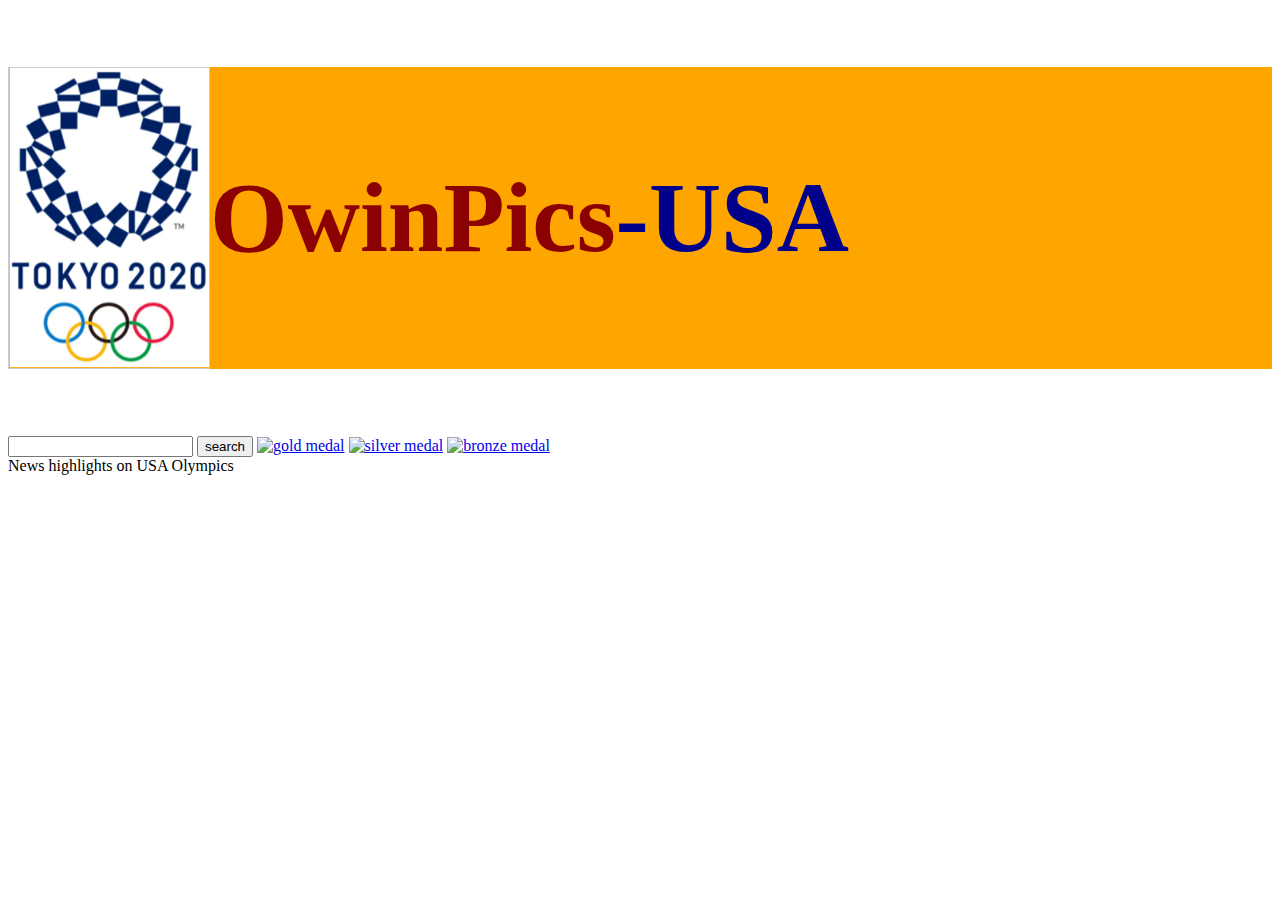
==== index.html @ 3764acc1 "Update index and css header" ====
<!DOCTYPE html>
<html lang="en">
  <head>
    <meta charset="UTF-8" />
    <meta http-equiv="X-UA-Compatible" content="IE=edge" />
    <meta name="viewport" content="width=device-width, initial-scale=1.0" />
    <link rel="stylesheet" type="text/css" href="./assets/css/style.css">    
    <title>Olympics USA Medals & Medalist News</title>
  </head>

  <body>
    <header><h1><img class="second-element" src="./assets/img/olympic.png"  style="object-fit:initial;
    object-position:left;
      width:200px;
      height:300px;
      border: solid 1px #CCC"/>OwinPics<span class="country">-USA</span></h1>
    </header>
    
    <main>
      <div>
        <input type="text" id="searchInput" />
        <button id="search-usa-medalist">search</button>
        <a href="medals.html?medal=gold"><img
          src="https://media.istockphoto.com/vectors/empty-gold-medal-shiny-golden-round-seal-for-certificate-or-winner-vector-id1154968641?k=6&m=1154968641&s=612x612&w=0&h=CrNfmDjGAg3hNbiseRlowBIenUBZ3O59gXk95Rpfk0Q="
          alt="gold medal"
          width="150"
          height="150"
        /></a>

        <a href="medals.html?medal=silver">
        <img
          src="https://media.istockphoto.com/photos/second-place-silver-medal-isolated-picture-id947477444?s=612x612"
          alt="silver medal"
          width="150"
          height="150"
        /></a>
        <a href="medals.html?medal=bronze">
        <img
          src="https://image.shutterstock.com/image-vector/bronze-medal-vector-copper-3rd-600w-695794561.jpg"
          alt="bronze medal"
          width="150"
          height="150"
        /><a>

        <article>News highlights on USA Olympics</article>
      </div>
    </main>
    <script src="https://code.jquery.com/jquery-1.12.4.js"></script>
    <script src="./assets/js/script.js"></script>
  </body>
</html>
---- assets/css/style.css ----
h1 {
    color: darkred;
    background-color: orange;
    text-align: center;
    line-height: .6;
    font-size: 100px;
    display: flex;
    align-items: center;
}


.country{
color:darkblue;
}
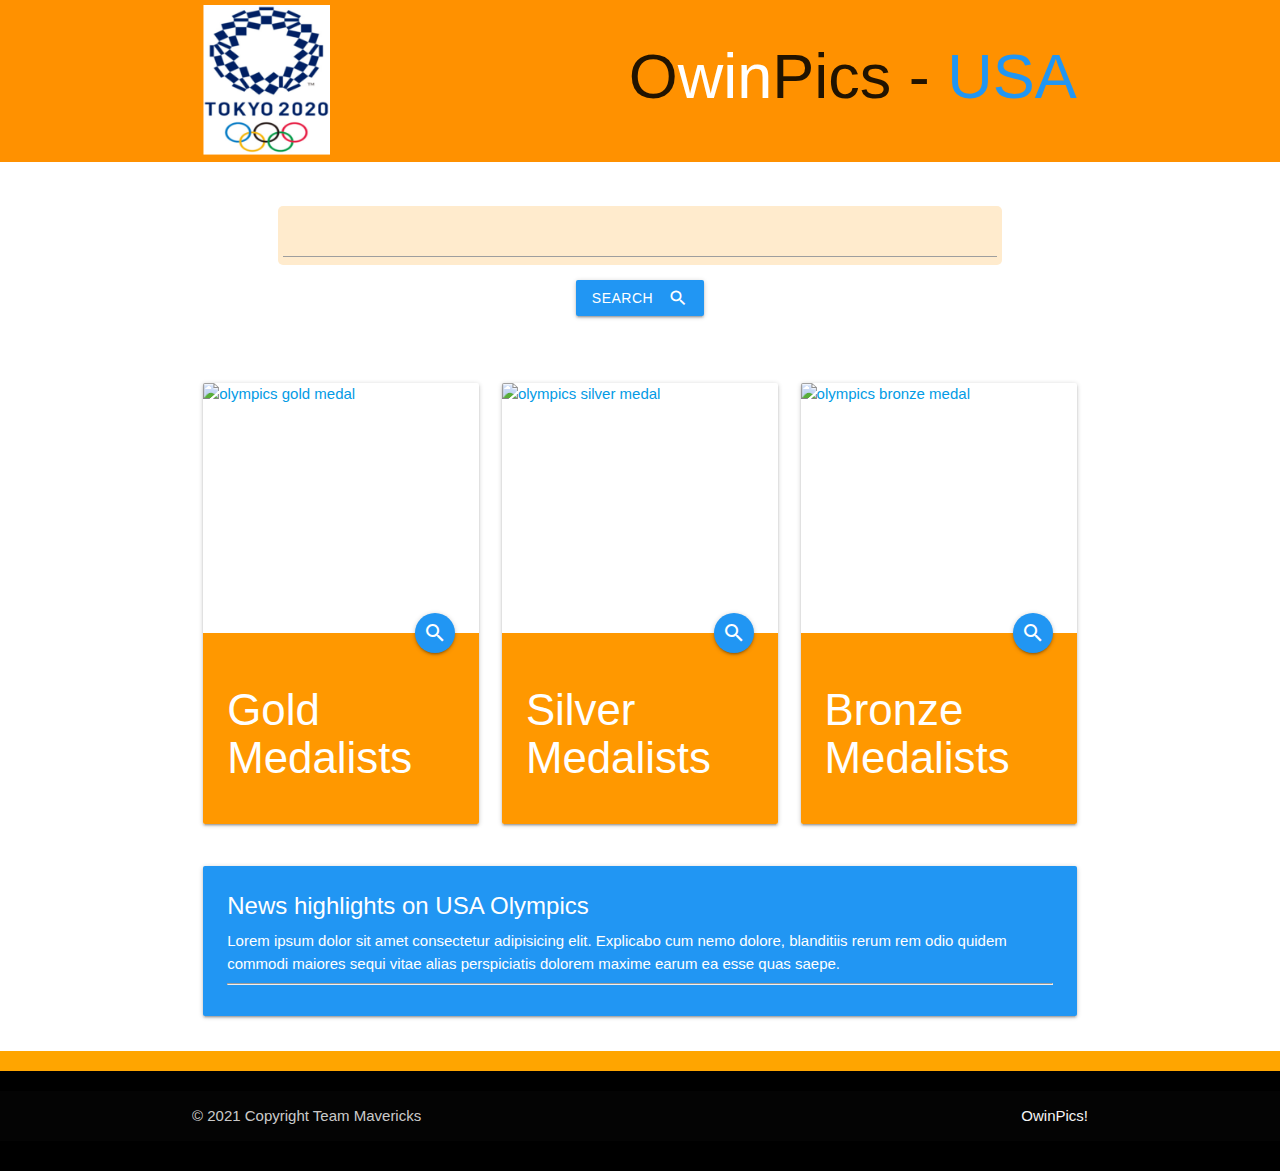
==== commit 984839a3: "Completed the index page design using materialize css" ====
--- a/index.html
+++ b/index.html
@@ -1,51 +1,158 @@
 <!DOCTYPE html>
 <html lang="en">
-  <head>
-    <meta charset="UTF-8" />
-    <meta http-equiv="X-UA-Compatible" content="IE=edge" />
-    <meta name="viewport" content="width=device-width, initial-scale=1.0" />
-    <link rel="stylesheet" type="text/css" href="./assets/css/style.css">    
-    <title>Olympics USA Medals & Medalist News</title>
-  </head>
+	<head>
+		<meta charset="UTF-8" />
+		<meta http-equiv="X-UA-Compatible" content="IE=edge" />
+		<meta name="viewport" content="width=device-width, initial-scale=1.0" />
+		<link rel="stylesheet" type="text/css" href="./assets/css/style.css" />
+		<title>Olympics USA Medals & Medalist News</title>
+		<!-- Materialize CSS Here -->
+		<!-- Compiled and minified CSS -->
+		<link
+			rel="stylesheet"
+			href="https://cdnjs.cloudflare.com/ajax/libs/materialize/1.0.0/css/materialize.min.css"
+		/>
+		<link
+			href="https://fonts.googleapis.com/icon?family=Material+Icons"
+			rel="stylesheet"
+		/>
+	</head>
 
-  <body>
-    <header><h1><img class="second-element" src="./assets/img/olympic.png"  style="object-fit:initial;
-    object-position:left;
-      width:200px;
-      height:300px;
-      border: solid 1px #CCC"/>OwinPics<span class="country">-USA</span></h1>
-    </header>
-    
-    <main>
-      <div>
-        <input type="text" id="searchInput" />
-        <button id="search-usa-medalist">search</button>
-        <a href="medals.html?medal=gold"><img
-          src="https://media.istockphoto.com/vectors/empty-gold-medal-shiny-golden-round-seal-for-certificate-or-winner-vector-id1154968641?k=6&m=1154968641&s=612x612&w=0&h=CrNfmDjGAg3hNbiseRlowBIenUBZ3O59gXk95Rpfk0Q="
-          alt="gold medal"
-          width="150"
-          height="150"
-        /></a>
+	<body>
+		<header class="container-fluid orange accent-3">
+			<!-- Logo & Name -->
+			<div class="container">
+				<div class="row">
+					<div class="col s2">
+						<img
+							src="./assets/img/olympic.png"
+							class="logo"
+							alt="Tokyo Olympics 2020 Logo"
+						/>
+					</div>
+					<div class="col s10">
+						<h1 class="right">
+							O<span class="white-text">win</span>Pics -
+							<span class="blue-text">USA</span>
+						</h1>
+					</div>
+				</div>
+			</div>
+		</header>
 
-        <a href="medals.html?medal=silver">
-        <img
-          src="https://media.istockphoto.com/photos/second-place-silver-medal-isolated-picture-id947477444?s=612x612"
-          alt="silver medal"
-          width="150"
-          height="150"
-        /></a>
-        <a href="medals.html?medal=bronze">
-        <img
-          src="https://image.shutterstock.com/image-vector/bronze-medal-vector-copper-3rd-600w-695794561.jpg"
-          alt="bronze medal"
-          width="150"
-          height="150"
-        /><a>
+		<main class="container">
+			<!-- Search Box -->
+			<div class="row search-section">
+				<div class="col s1"></div>
+				<div class="col s10 center">
+					<div class="lighten-2 center search-box">
+						<input type="text" id="searchInput" />
+					</div>
+					<button
+						id="search-usa-medalist"
+						class="btn waves-effect waves-dark search-button blue"
+					>
+						Search <i class="material-icons right">search</i>
+					</button>
+				</div>
+				<div class="col s1"></div>
+			</div>
 
-        <article>News highlights on USA Olympics</article>
-      </div>
-    </main>
-    <script src="https://code.jquery.com/jquery-1.12.4.js"></script>
-    <script src="./assets/js/script.js"></script>
-  </body>
+			<!-- Medal Links -->
+			<div class="row medals-section">
+				<!-- Gold -->
+				<div class="col s4">
+					<div class="card">
+						<div class="card-image">
+							<a href="medals.html?medal=gold">
+								<img
+									src="https://media.istockphoto.com/vectors/empty-gold-medal-shiny-golden-round-seal-for-certificate-or-winner-vector-id1154968641?k=6&m=1154968641&s=612x612&w=0&h=CrNfmDjGAg3hNbiseRlowBIenUBZ3O59gXk95Rpfk0Q="
+									alt="olympics gold medal"
+								/>
+								<a
+									class="btn-floating halfway-fab waves-effect waves-light blue"
+									><i class="material-icons large">search</i></a
+								>
+							</a>
+						</div>
+						<div class="card-content orange">
+							<h3 class="white-text">Gold Medalists</h3>
+						</div>
+					</div>
+				</div>
+
+				<!-- Silver -->
+				<div class="col s4">
+					<div class="card">
+						<div class="card-image">
+							<a href="medals.html?medal=silver">
+								<img
+									src="https://media.istockphoto.com/photos/second-place-silver-medal-isolated-picture-id947477444?s=612x612"
+									alt="olympics silver medal"
+								/>
+								<a
+									class="btn-floating halfway-fab waves-effect waves-light blue"
+									><i class="material-icons">search</i></a
+								>
+							</a>
+						</div>
+						<div class="card-content orange">
+							<h3 class="white-text">Silver Medalists</h3>
+						</div>
+					</div>
+				</div>
+
+				<!-- Bronze -->
+				<div class="col s4">
+					<div class="card">
+						<div class="card-image">
+							<a href="medals.html?medal=bronze">
+								<img
+									src="https://image.shutterstock.com/image-vector/bronze-medal-vector-copper-3rd-600w-695794561.jpg"
+									alt="olympics bronze medal"
+								/>
+								<a
+									class="btn-floating halfway-fab waves-effect waves-light blue"
+									><i class="material-icons">search</i></a
+								>
+							</a>
+						</div>
+						<div class="card-content orange">
+							<h3 class="white-text">Bronze Medalists</h3>
+						</div>
+					</div>
+				</div>
+			</div>
+
+			<!-- Article Section -->
+			<article class="row">
+				<div class="col s12">
+					<div class="card blue">
+						<div class="card-content white-text">
+							<span class="card-title">News highlights on USA Olympics</span>
+							<p>
+								Lorem ipsum dolor sit amet consectetur adipisicing elit.
+								Explicabo cum nemo dolore, blanditiis rerum rem odio quidem
+								commodi maiores sequi vitae alias perspiciatis dolorem maxime
+								earum ea esse quas saepe.
+							</p>
+							<hr />
+						</div>
+					</div>
+				</div>
+			</article>
+		</main>
+
+		<!-- Footer Section -->
+		<footer class="page-footer footer-section black">
+			<div class="footer-copyright">
+				<div class="container">
+					&copy; 2021 Copyright Team Mavericks
+					<a class="grey-text text-lighten-4 right" href="#!">OwinPics!</a>
+				</div>
+			</div>
+		</footer>
+		<script src="https://code.jquery.com/jquery-1.12.4.js"></script>
+		<script src="./assets/js/script.js"></script>
+	</body>
 </html>
--- a/assets/css/style.css
+++ b/assets/css/style.css
@@ -1,16 +1,60 @@
-h1 {
-    color: darkred;
-    background-color: orange;
-    text-align: center;
-    line-height: .6;
-    font-size: 100px;
-    display: flex;
-    align-items: center;
+/* h1 {
+	color: darkred;
+	background-color: orange;
+	text-align: center;
+	line-height: 0.6;
+	font-size: 100px;
+	display: flex;
+	align-items: center;
 }
 
+.country {
+	color: darkblue;
+} */
 
-.country{
-color:darkblue;
+/* Materialize CSS Modification Starts Here */
+body {
+	margin: 0;
+	padding: 0;
+	box-sizing: border-box;
 }
 
+header img {
+	width: 100%;
+	height: 150px;
+	margin-top: 5px;
+}
 
+.search-section {
+	margin: 5% auto;
+}
+
+.search-box {
+	border-radius: 5px;
+	padding: 5px 5px 0 5px;
+	text-align: center;
+	background-color: blanchedalmond;
+}
+
+.search-box input {
+	text-align: center;
+}
+
+.search-button {
+	margin: 2% auto;
+}
+
+.medals-section {
+	margin: 5% auto;
+}
+
+.medals-section img {
+	width: 100%;
+	height: 250px;
+}
+
+.page-footer {
+	border-top: 20px solid orange;
+	padding: 0;
+	padding-bottom: 30px;
+}
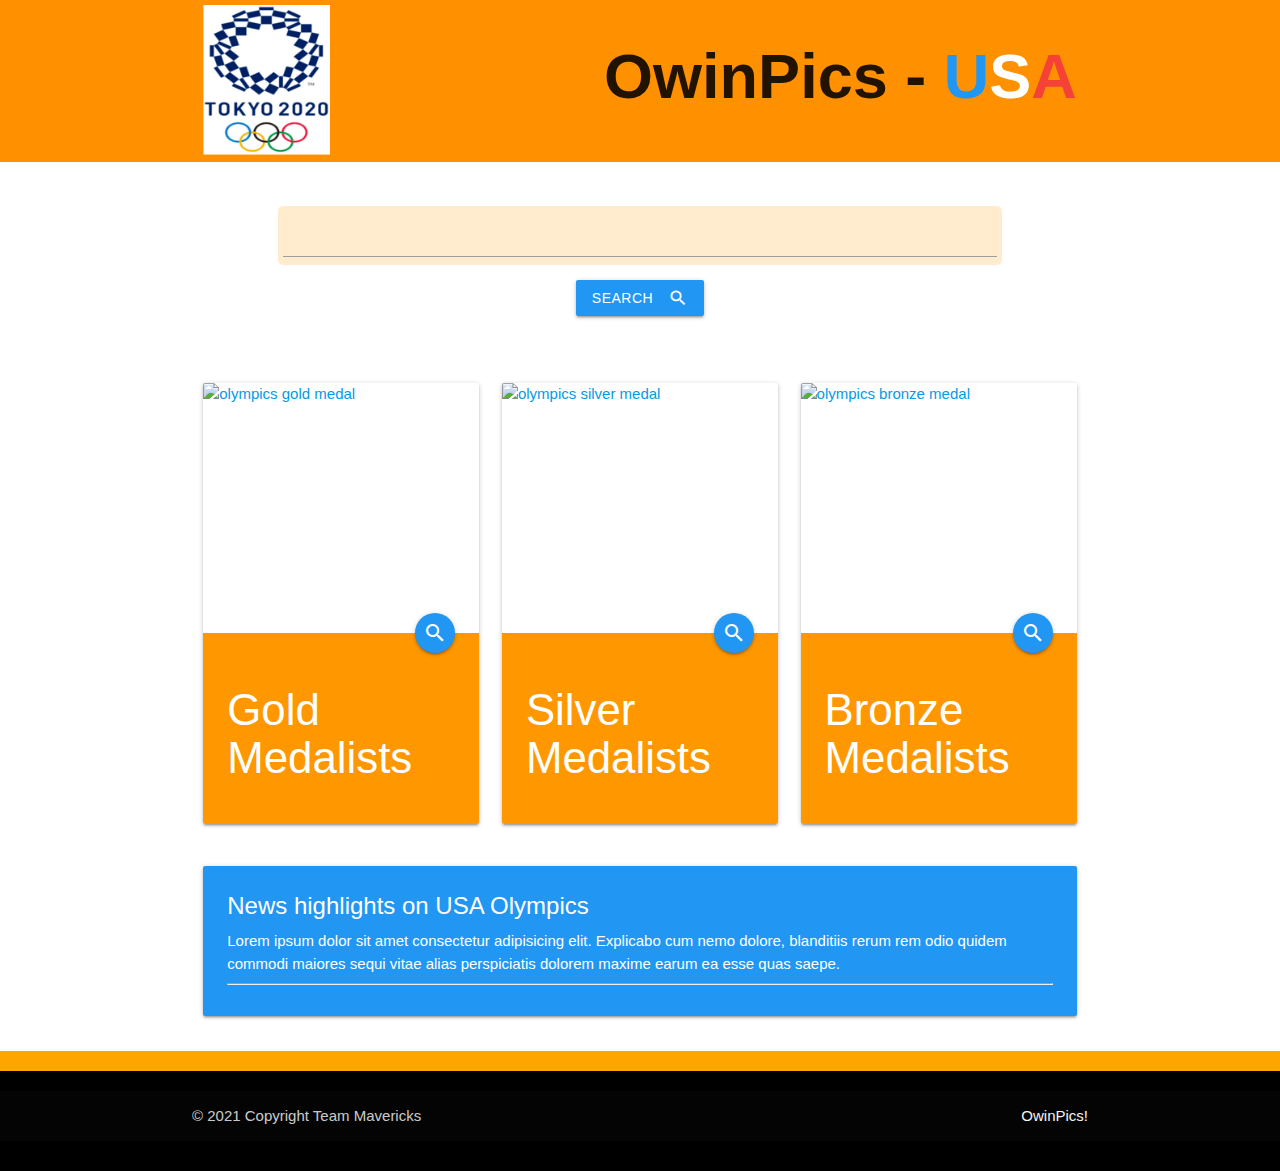
==== commit 783a9177: "Added font weights to our header h1 tag" ====
--- a/index.html
+++ b/index.html
@@ -32,8 +32,9 @@
 					</div>
 					<div class="col s10">
 						<h1 class="right">
-							O<span class="white-text">win</span>Pics -
-							<span class="blue-text">USA</span>
+							O<span class="white-text0">win</span>Pics -
+							<span class="blue-text">U</span><span class="white-text">S</span
+							><span class="red-text">A</span>
 						</h1>
 					</div>
 				</div>
--- a/assets/css/style.css
+++ b/assets/css/style.css
@@ -17,6 +17,10 @@
 	margin: 0;
 	padding: 0;
 	box-sizing: border-box;
+}
+
+header h1 {
+	font-weight: bold;
 }
 
 header img {
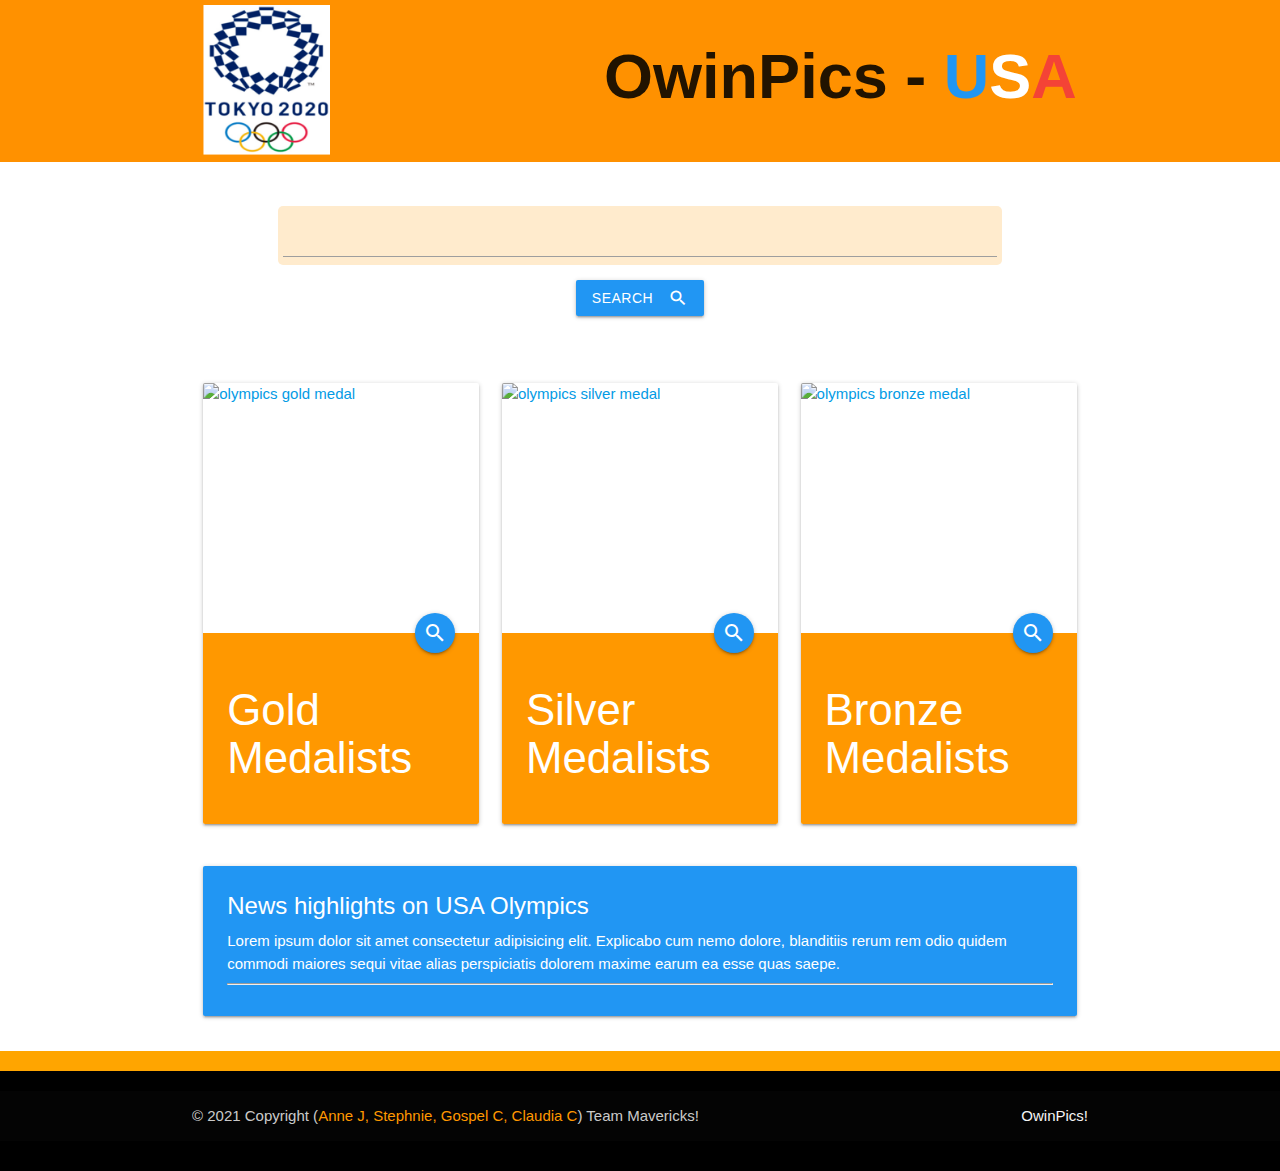
==== commit 8ba5901b: "Modified footer to reflect team members of team mavericks" ====
--- a/index.html
+++ b/index.html
@@ -41,6 +41,22 @@
 			</div>
 		</header>
 
+		<!-- Modal Structure -->
+		<div id="modal1" class="modal">
+			<div class="modal-content center">
+				<h4>Search Field Empty</h4>
+				<p class="red-text">
+					In order to be able to search, you must provide a search term. Please
+					try again.
+				</p>
+			</div>
+			<div class="modal-footer">
+				<button class="modal-close btn waves-effect waves-dark red">
+					Close <i class="material-icons right">cancel</i>
+				</button>
+			</div>
+		</div>
+
 		<main class="container">
 			<!-- Search Box -->
 			<div class="row search-section">
@@ -77,7 +93,7 @@
 							</a>
 						</div>
 						<div class="card-content orange">
-							<h3 class="white-text">Gold Medalists</h3>
+							<h3 class="white-text">Gold <br />Medalists</h3>
 						</div>
 					</div>
 				</div>
@@ -98,7 +114,10 @@
 							</a>
 						</div>
 						<div class="card-content orange">
-							<h3 class="white-text">Silver Medalists</h3>
+							<h3 class="white-text">
+								Silver <br />
+								Medalists
+							</h3>
 						</div>
 					</div>
 				</div>
@@ -119,7 +138,10 @@
 							</a>
 						</div>
 						<div class="card-content orange">
-							<h3 class="white-text">Bronze Medalists</h3>
+							<h3 class="white-text">
+								Bronze <br />
+								Medalists
+							</h3>
 						</div>
 					</div>
 				</div>
@@ -148,12 +170,20 @@
 		<footer class="page-footer footer-section black">
 			<div class="footer-copyright">
 				<div class="container">
-					&copy; 2021 Copyright Team Mavericks
+					&copy; 2021 Copyright (<span class="orange-text"
+						>Anne J, Stephnie, Gospel C, Claudia C</span
+					>) Team Mavericks!
 					<a class="grey-text text-lighten-4 right" href="#!">OwinPics!</a>
 				</div>
 			</div>
 		</footer>
+
+		<!--JavaScript at end of body for optimized loading-->
 		<script src="https://code.jquery.com/jquery-1.12.4.js"></script>
+		<script
+			src="./assets/js/materialize.min.js"
+			type="text/javascript"
+		></script>
 		<script src="./assets/js/script.js"></script>
 	</body>
 </html>
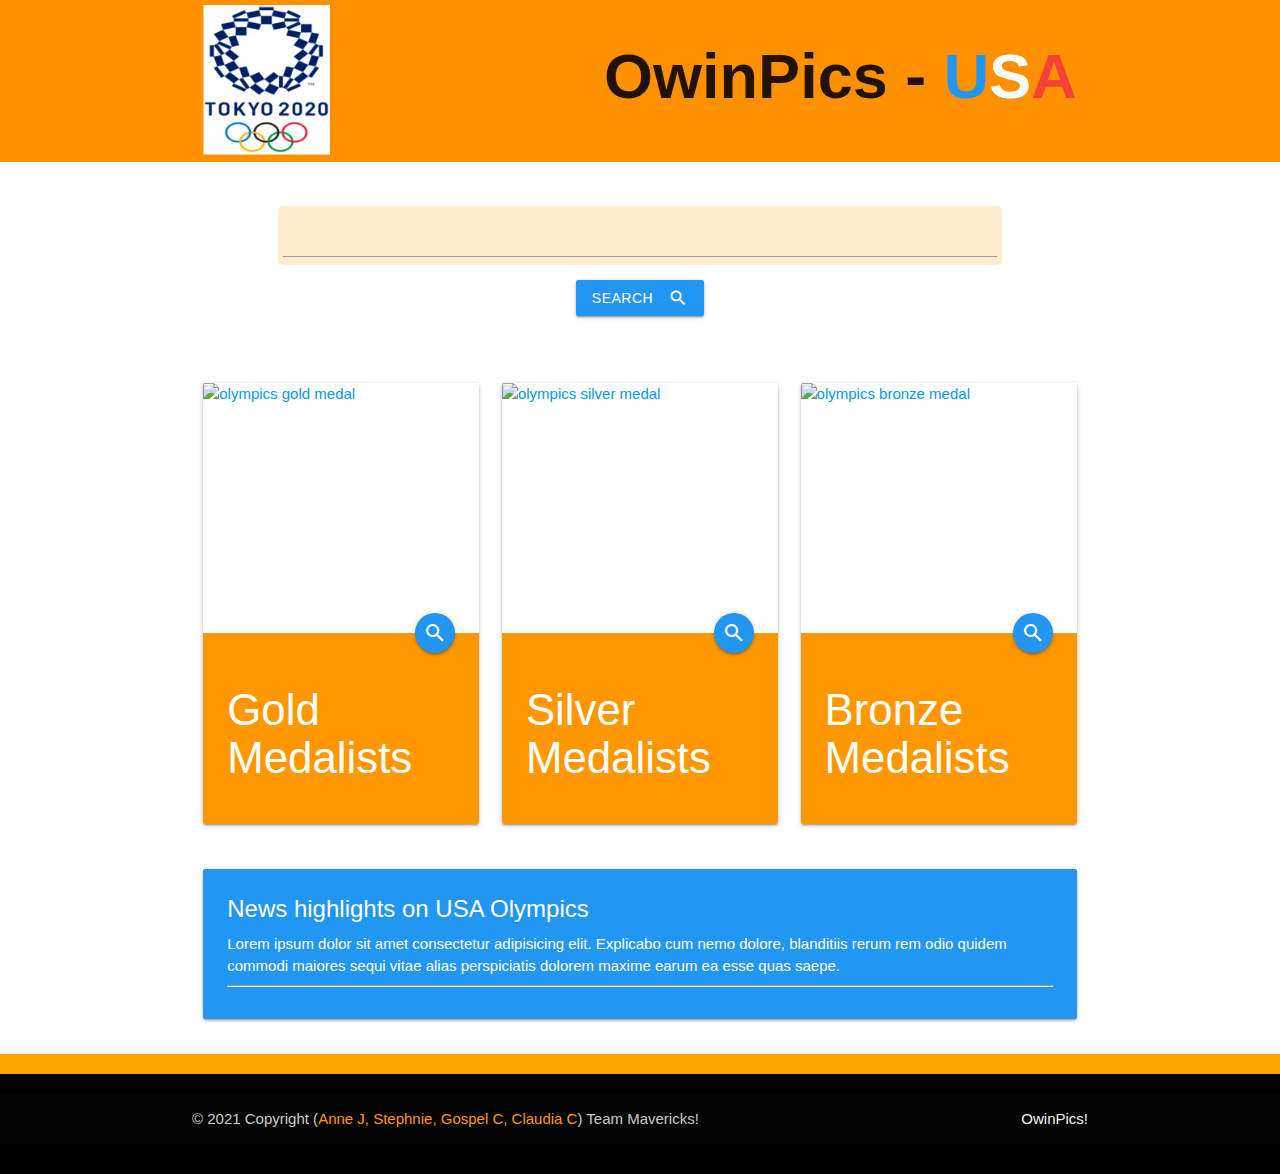
==== commit 5a63f67a: "Successfully looped through the search result to display them on index.html page" ====
--- a/index.html
+++ b/index.html
@@ -148,22 +148,25 @@
 			</div>
 
 			<!-- Article Section -->
-			<article class="row">
-				<div class="col s12">
-					<div class="card blue">
-						<div class="card-content white-text">
-							<span class="card-title">News highlights on USA Olympics</span>
-							<p>
-								Lorem ipsum dolor sit amet consectetur adipisicing elit.
-								Explicabo cum nemo dolore, blanditiis rerum rem odio quidem
-								commodi maiores sequi vitae alias perspiciatis dolorem maxime
-								earum ea esse quas saepe.
-							</p>
-							<hr />
+			<h4 id="news-subheading"></h4>
+			<section id="news-section">
+				<article class="row">
+					<div class="col s12">
+						<div class="card blue">
+							<div class="card-content white-text">
+								<span class="card-title">News highlights on USA Olympics</span>
+								<p>
+									Lorem ipsum dolor sit amet consectetur adipisicing elit.
+									Explicabo cum nemo dolore, blanditiis rerum rem odio quidem
+									commodi maiores sequi vitae alias perspiciatis dolorem maxime
+									earum ea esse quas saepe.
+								</p>
+								<hr />
+							</div>
 						</div>
 					</div>
-				</div>
-			</article>
+				</article>
+			</section>
 		</main>
 
 		<!-- Footer Section -->
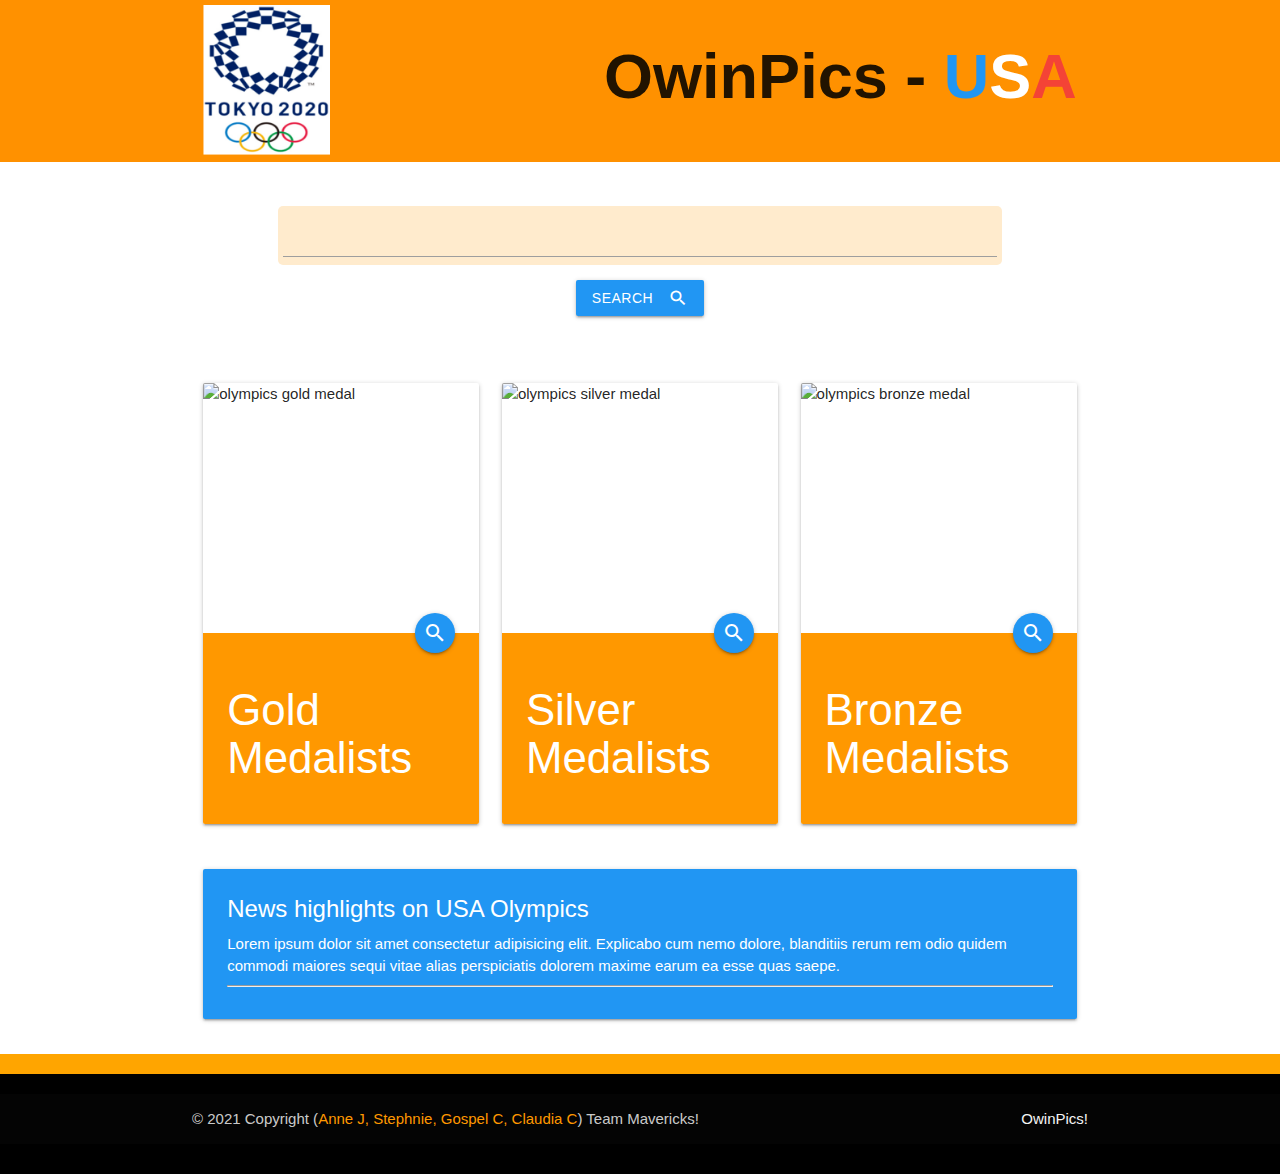
==== commit 5d4123f4: "Enabled showing of medalists on index.html page instead of redirecting to medals.html page, added ta" ====
--- a/index.html
+++ b/index.html
@@ -78,19 +78,16 @@
 			<!-- Medal Links -->
 			<div class="row medals-section">
 				<!-- Gold -->
-				<div class="col s4">
-					<div class="card">
+				<div onclick="goldClick('Gold');" class="col s4">
+					<div class="card medal">
 						<div class="card-image">
-							<a href="medals.html?medal=gold">
-								<img
-									src="https://media.istockphoto.com/vectors/empty-gold-medal-shiny-golden-round-seal-for-certificate-or-winner-vector-id1154968641?k=6&m=1154968641&s=612x612&w=0&h=CrNfmDjGAg3hNbiseRlowBIenUBZ3O59gXk95Rpfk0Q="
-									alt="olympics gold medal"
-								/>
-								<a
-									class="btn-floating halfway-fab waves-effect waves-light blue"
-									><i class="material-icons large">search</i></a
-								>
-							</a>
+							<img
+								src="https://media.istockphoto.com/vectors/empty-gold-medal-shiny-golden-round-seal-for-certificate-or-winner-vector-id1154968641?k=6&m=1154968641&s=612x612&w=0&h=CrNfmDjGAg3hNbiseRlowBIenUBZ3O59gXk95Rpfk0Q="
+								alt="olympics gold medal"
+							/>
+							<a class="btn-floating halfway-fab waves-effect waves-light blue"
+								><i class="material-icons large">search</i></a
+							>
 						</div>
 						<div class="card-content orange">
 							<h3 class="white-text">Gold <br />Medalists</h3>
@@ -99,19 +96,16 @@
 				</div>
 
 				<!-- Silver -->
-				<div class="col s4">
-					<div class="card">
+				<div onclick="silverClick('Silver');" class="col s4">
+					<div class="card medal">
 						<div class="card-image">
-							<a href="medals.html?medal=silver">
-								<img
-									src="https://media.istockphoto.com/photos/second-place-silver-medal-isolated-picture-id947477444?s=612x612"
-									alt="olympics silver medal"
-								/>
-								<a
-									class="btn-floating halfway-fab waves-effect waves-light blue"
-									><i class="material-icons">search</i></a
-								>
-							</a>
+							<img
+								src="https://media.istockphoto.com/photos/second-place-silver-medal-isolated-picture-id947477444?s=612x612"
+								alt="olympics silver medal"
+							/>
+							<a class="btn-floating halfway-fab waves-effect waves-light blue"
+								><i class="material-icons">search</i></a
+							>
 						</div>
 						<div class="card-content orange">
 							<h3 class="white-text">
@@ -123,19 +117,16 @@
 				</div>
 
 				<!-- Bronze -->
-				<div class="col s4">
-					<div class="card">
+				<div onclick="bronzeClick('Bronze');" class="col s4">
+					<div class="card medal">
 						<div class="card-image">
-							<a href="medals.html?medal=bronze">
-								<img
-									src="https://image.shutterstock.com/image-vector/bronze-medal-vector-copper-3rd-600w-695794561.jpg"
-									alt="olympics bronze medal"
-								/>
-								<a
-									class="btn-floating halfway-fab waves-effect waves-light blue"
-									><i class="material-icons">search</i></a
-								>
-							</a>
+							<img
+								src="https://image.shutterstock.com/image-vector/bronze-medal-vector-copper-3rd-600w-695794561.jpg"
+								alt="olympics bronze medal"
+							/>
+							<a class="btn-floating halfway-fab waves-effect waves-light blue"
+								><i class="material-icons">search</i></a
+							>
 						</div>
 						<div class="card-content orange">
 							<h3 class="white-text">
@@ -144,6 +135,52 @@
 							</h3>
 						</div>
 					</div>
+				</div>
+			</div>
+
+			<!-- Medalists Section -->
+			<div class="row medalists-section">
+				<div class="col s6">
+					<h5 id="showing-medalists">Showing Gold Medalists</h5>
+				</div>
+				<div class="col s6">
+					<div class="right">
+						<button
+							id="back-to-medals"
+							class="modal-close btn waves-effect waves-dark orange"
+						>
+							Back to medals <i class="material-icons right"> emoji_events </i>
+						</button>
+					</div>
+				</div>
+				<div class="col s12">
+					<table class="striped">
+						<thead>
+							<tr>
+								<th>Sports</th>
+								<th>Medal</th>
+								<th>Count</th>
+							</tr>
+						</thead>
+
+						<tbody>
+							<tr>
+								<td>Soccer</td>
+								<td class="active-medal"></td>
+								<td>2</td>
+							</tr>
+							<tr>
+								<td>Track</td>
+								<td class="active-medal"></td>
+								<td>1</td>
+							</tr>
+							<tr>
+								<td>Tennis</td>
+								<td class="active-medal"></td>
+								<td>3</td>
+							</tr>
+						</tbody>
+					</table>
 				</div>
 			</div>
 
--- a/assets/css/style.css
+++ b/assets/css/style.css
@@ -62,3 +62,11 @@
 	padding: 0;
 	padding-bottom: 30px;
 }
+
+.medalists-section {
+	display: none;
+}
+
+.medal {
+	cursor: pointer;
+}
